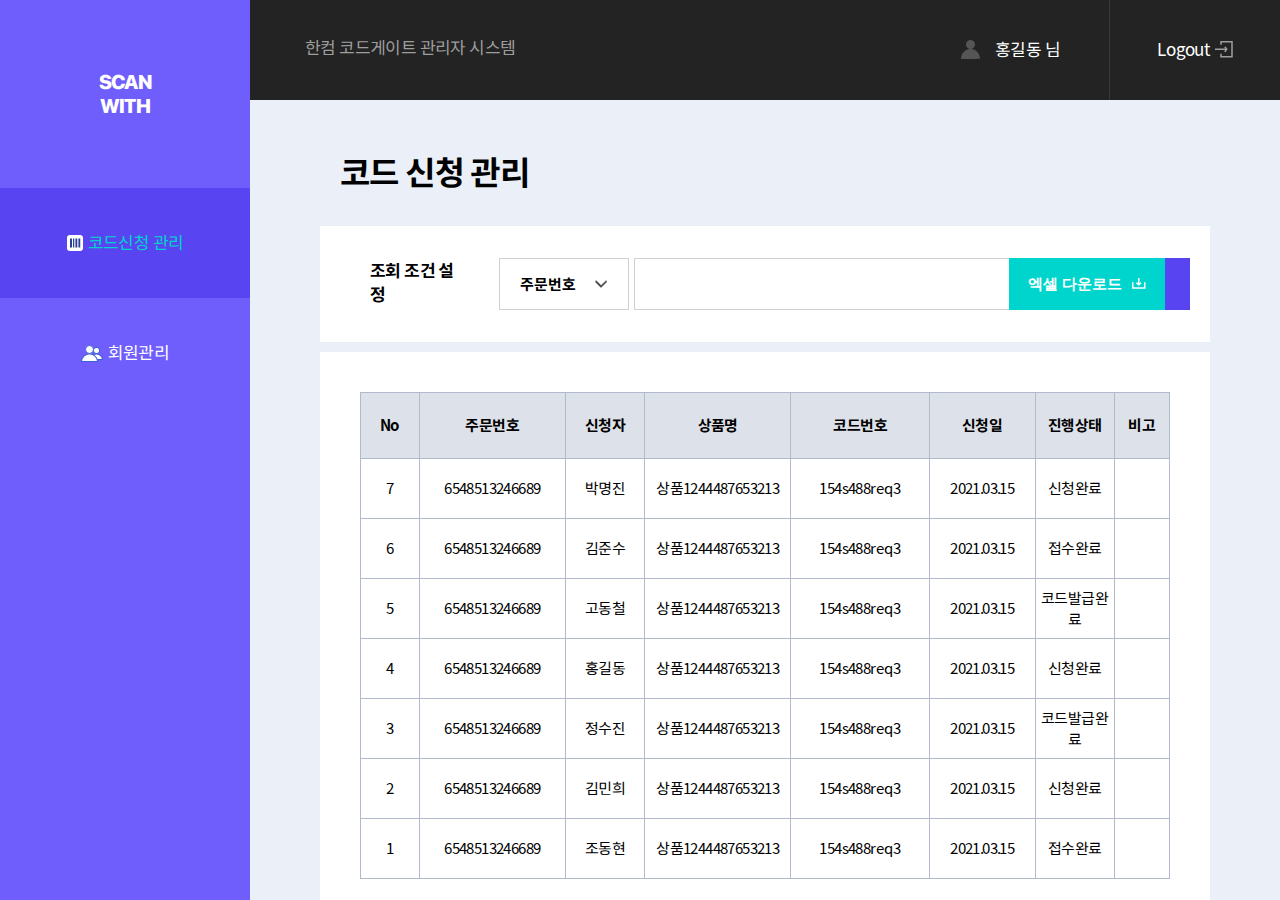
==== index.html @ f358d414 "Add files via upload" ====
<!DOCTYPE html>
<html lang="ko">
<head>
	<meta charset="UTF-8">
	<meta name="viewport" content="width=device-width, initial-scale=1.0, maximum-scale=1.0, minimum-scale=1.0, user-scalable=no" />
	<title>SCANWITH</title>
	<link rel="stylesheet" href="css/style.css" />
	<script src="js/jquery-3.5.1.min.js"></script>
	<script src="js/common.js"></script>
</head>

<body>
	<section id="wrap">
		<div id="lnb">
			<h1 id="logo">SCAN<br />WITH</h1>
			<ul id="gnb">
				<li class="on"><a href="#" class="icon1">코드신청 관리</a></li>
				<li><a href="#" class="icon2">회원관리</a></li>
			</ul>
		</div>
		<div id="container">
			<div class="topArea">
				<div class="left">한컴 코드게이트 관리자 시스템</div>
				<div class="right">
					<div class="user">홍길동 님</div>
					<a href="#" class="btnLogout">Logout</a>
				</div>
			</div>
			<div class="contArea">
				<div class="contTop">
					<h2>코드 신청 관리</h2>
				</div>
				<div class="boxSearch">
					<div class="title">조회 조건 설정</div>
					<div class="selectBasic">
						<select>
							<option>주문번호</option>
						</select>
					</div>
					<div class="inputBasic">
						<input type="text" />
					</div>
					<button type="button" class="btnBasic">조회</button>
					<div class="opt">
						<button type="button" class="btnBasic mint icon--down">엑셀 다운로드</button>
					</div>
				</div>
				<div class="boxCont">
					<table class="tableBasic">
						<colgroup>
							<col width="100" />
							<col width="200" />
							<col width="150" />
							<col width="200" />
							<col width="200" />
							<col width="150" />
							<col width="150" />
							<col width="100" />
						</colgroup>
						<thead>
							<tr>
								<th>No</th>
								<th>주문번호</th>
								<th>신청자</th>
								<th>상품명</th>
								<th>코드번호</th>
								<th>신청일</th>
								<th>진행상태</th>
								<th>비고</th>
							</tr>
						</thead>
						<tbody>
							<tr>
								<td>7</td>
								<td><a href="#" class="open--popup" data-pop="popupDetail">6548513246689</a></td>
								<td>박명진</td>
								<td>상품1244487653213</td>
								<td>154s488req3</td>
								<td>2021.03.15</td>
								<td>신청완료</td>
								<td></td>
							</tr>
							<tr>
								<td>6</td>
								<td><a href="#" class="open--popup" data-pop="popupDetail">6548513246689</a></td>
								<td>김준수</td>
								<td>상품1244487653213</td>
								<td>154s488req3</td>
								<td>2021.03.15</td>
								<td>접수완료</td>
								<td></td>
							</tr>
							<tr>
								<td>5</td>
								<td><a href="#" class="open--popup" data-pop="popupDetail">6548513246689</a></td>
								<td>고동철</td>
								<td>상품1244487653213</td>
								<td>154s488req3</td>
								<td>2021.03.15</td>
								<td>코드발급완료</td>
								<td></td>
							</tr>
							<tr>
								<td>4</td>
								<td><a href="#" class="open--popup" data-pop="popupDetail">6548513246689</a></td>
								<td>홍길동</td>
								<td>상품1244487653213</td>
								<td>154s488req3</td>
								<td>2021.03.15</td>
								<td>신청완료</td>
								<td></td>
							</tr>
							<tr>
								<td>3</td>
								<td><a href="#" class="open--popup" data-pop="popupDetail">6548513246689</a></td>
								<td>정수진</td>
								<td>상품1244487653213</td>
								<td>154s488req3</td>
								<td>2021.03.15</td>
								<td>코드발급완료</td>
								<td></td>
							</tr>
							<tr>
								<td>2</td>
								<td><a href="#" class="open--popup" data-pop="popupDetail">6548513246689</a></td>
								<td>김민희</td>
								<td>상품1244487653213</td>
								<td>154s488req3</td>
								<td>2021.03.15</td>
								<td>신청완료</td>
								<td></td>
							</tr>
							<tr>
								<td>1</td>
								<td><a href="#" class="open--popup" data-pop="popupDetail">6548513246689</a></td>
								<td>조동현</td>
								<td>상품1244487653213</td>
								<td>154s488req3</td>
								<td>2021.03.15</td>
								<td>접수완료</td>
								<td></td>
							</tr>
						</tbody>
					</table>
					<div class="boxPages">
						<a href="#" class="btnPage first">first</a>
						<a href="#" class="btnPage prev">prev</a>
						<ul>
							<li><a href="#">1</a></li>
							<li class="on"><a href="#">2</a></li>
							<li><a href="#">3</a></li>
						</ul>
						<a href="#" class="btnPage next">next</a>
						<a href="#" class="btnPage last">last</a>
					</div>
				</div>
			</div>
		</div>
	</section>
	<div id="popupDetail" class="popBasic">
		<div class="popBox">
			<h4 class="title">코드 신청 상세</h4>
			<div class="row">
				<div class="title">신청자 정보</div>
				<table class="tableBasic type--vertical">
					<colgroup>
						<col width="130" />
						<col width="350" />
						<col width="130" />
						<col width="350" />
					</colgroup>
					<tr>
						<th>주문번호</th>
						<td>154s488req3</td>
						<th>신청일</th>
						<td>2021.03.15</td>
					</tr>
					<tr>
						<th>신청자</th>
						<td>박영진</td>
						<th>사업자명</th>
						<td>(주)금거래소</td>
					</tr>
					<tr>
						<th>이메일</th>
						<td>elkfjoiqjl@naver.com</td>
						<th>사업자등록번호</th>
						<td>120-56-456789</td>
					</tr>
					<tr>
						<th>휴대전화번호</th>
						<td>010-5222-5555</td>
						<th>사업장등록번호</th>
						<td>02-5555-55555</td>
					</tr>
					<tr>
						<th>상품구분</th>
						<td>스토리형</td>
						<th>수량</th>
						<td>3</td>
					</tr>
					<tr>
						<th>상품명</th>
						<td colspan="3">큐빅18k반지</td>
					</tr>
					<tr>
						<th>브랜드</th>
						<td>골드플러스</td>
						<th>제조사</th>
						<td>금반지회사</td>
					</tr>
					<tr>
						<th>상품이미지</th>
						<td colspan="3"><div class="thumb"><img src="./images/imgThumb.png" alt="" /></div></td>
					</tr>
					<tr>
						<th>정품인증서</th>
						<td colspan="3"></td>
					</tr>
					<tr>
						<th>추가 신청 내용</th>
						<td colspan="3">코드 신청 세부내용</td>
					</tr>
				</table>
			</div>
			<div class="row">
				<div class="title">코드 관리</div>
				<dl class="listTable">
					<dt>코드번호</dt>
					<dd>
						<div class="innerBox">
							<div class="line">154s488req3</div>
							<button type="button" class="btnBasic">코드 발급</button>
						</div>
					</dd>
					<dt>진행상태</dt>
					<dd>
						<div class="innerBox">
							<input type="radio" id="chk_status1" name="chk_status" />
							<label for="chk_status1">신청완료</label>
							<input type="radio" id="chk_status2" name="chk_status" />
							<label for="chk_status2">접수완료</label>
							<input type="radio" id="chk_status3" name="chk_status" />
							<label for="chk_status3">코드발급완료</label>
						</div>
					</dd>
					<dt class="size-m">비고</dt>
					<dd class="size-m">
						<div class="innerBox">
							<div class="line">간략한 내용 메모</div>
						</div>
					</dd>
				</dl>
			</div>
			<div class="btn ta-c">
				<button type="button" class="btnBasic large">저장</button>
			</div>
			<a href="#" class="close">닫기</a>
		</div>
	</div>
	<div id="dim"></div>
</body>
</html>
---- css/style.css ----
@charset "utf-8";

@font-face {
	font-family: 'NotoSansKR';
	font-weight: 400;
	src: local('NotoSansKR-Regular'),
	url('../font/NotoSansKR-Regular.woff2') format('woff2'),
	url('../font/NotoSansKR-Regular.woff') format('woff'),
	url('../font/NotoSansKR-Regular.ttf') format('truetype');
}

@font-face {
	font-family: 'NotoSansKR';
	font-weight: 700;
	src: local('NotoSansKR-Bold'),
	url('../font/NotoSansKR-Bold.woff2') format('woff2'),
	url('../font/NotoSansKR-Bold.woff') format('woff'),
	url('../font/NotoSansKR-Bold.ttf') format('truetype');
}

@font-face {
	font-family: 'SFProDisplay';
	font-weight: 900;
	src: local('SF-Pro-Display-Heavy'),
	url('../font/SF-Pro-Display-Heavy.woff2') format('woff2'),
	url('../font/SF-Pro-Display-Heavy.woff') format('woff'),
	url('../font/SF-Pro-Display-Heavy.ttf') format('truetype');
}


/* common */
* {margin:0; padding:0; box-sizing: border-box; list-style:none; text-decoration:none;
	outline: none; -webkit-text-size-adjust: none; -webkit-tap-highlight-color: transparent; }
html, body { width: 100%; height:100%; position: relative; font-size:12px; font-family: 'NotoSansKR', 'Sans-serif'; letter-spacing: -0.05em; line-height:1.4; font-weight:400; color:#000; }
ul>li>a { text-decoration:none; }
a {color: inherit;}
table { border-collapse: collapse; }
.blind {position:absolute !important;visibility:hidden !important;top:0 !important;left:0 !important;height:0 !important;width:0 !important;font-size:0 !important;line-height:0 !important;overflow:hidden !important;}
fieldset {border:none;}
legend {display:none;}
caption {display:none;}
p, strong, span {letter-spacing: -0.05em;}
i {display: inline-block;}
em {font-style: normal; letter-spacing: -1px;}
input {box-sizing: border-box; border: 1px solid #ddd; background-color: #fff; border-radius: 0; -webkit-appearance: none; -moz-appearance: none; appearance: none; font-family:inherit; }
input[type=text]::-ms-clear {display:none;}
button {box-sizing: border-box; border: 0; background-color: transparent; cursor: pointer; color:inherit; font-family: 'SpoqaHanSansNeo', 'Sans-serif'; }
textarea { width:100%; height:136px; padding:18px 20px; border:1px solid #b1baca; box-sizing: border-box; resize: none; font-family:inherit; color:inherit; font-size:15px; }
select {-webkit-border-radius: 0; -webkit-appearance: none; -moz-appearance: none; -webkit-appearance: none; appearance: none; box-sizing: border-box; cursor: pointer; font-family: inherit; }
select::-ms-expand {display: none;}
img { max-width:100%; }
hr { border:0; }

article,aside,details,figcaption,figure,footer,header,hgroup,menu,nav,section { display:block; }

.ta-l { text-align:left !important; }
.ta-c { text-align:center !important; }
.ta-r { text-align:right !important; }

.color--red { color:#ff4141 !important; }

input[type="radio"] { position:absolute; left:-99999px; top:0; opacity:0; }
input[type="radio"]+label { margin-left:55px; padding-left:26px; position:relative; font-size:15px; font-weight:700; cursor:pointer; }
input[type="radio"]+label:before { content:''; width:20px; height:20px; position:absolute; left:0; top:50%; margin-top:-11px; border:1px solid #707070; border-radius:50%; }
input[type="radio"]:checked+label:after { content:''; width:12px; height:12px; position:absolute; left:5px; top:50%; margin-top:-6px; background:#5844f0; border-radius:50%; }
input[type="radio"]+label:first-of-type { margin-left:25px; }

#wrap { height:100%; overflow:hidden; }

#lnb { width:250px; height:100%; padding-top:70px; float:left; background:#705efc; }

#logo { margin-bottom:70px; text-align:center; color:#fff; font-size:20px; font-weight:900; font-family:"SFProDisplay", "Sans-serif"; line-height:24px; }
#gnb a { height:110px; display:block; text-align:center; color:#fff; line-height:110px; font-size:17px; }
#gnb a:before { content:''; margin-top:-2px; margin-right:5px; display:inline-block; vertical-align:middle; background-repeat:no-repeat; background-position:center center; }
#gnb a.icon1:before { width:16px; height:16px; background-image:url('../images/iconGnb1.png'); }
#gnb a.icon2:before { width:22px; height:17px; background-image:url('../images/iconGnb2.png'); }
#gnb a:hover, #gnb li.on a { background:#5844f0; color:#00d5cd; }

#container { height:100%; padding:100px 70px; position:relative; margin-left:250px; background:#ebeff7; }

#container .topArea { width:100%; height:100px; position:absolute; left:0; top:0; background:#232323; }
#container .topArea .left { padding-top:37px; padding-left:55px; color:#9e9e9e; font-size:17px; }
#container .topArea .right { position:absolute; right:0; top:0; }
#container .topArea .right .user { float:left; margin-right:50px; font-size:17px; color:#fff; line-height:100px; }
#container .topArea .right .user:before { content:''; width:20px; height:20px; margin-top:-2px; margin-right:14px; display:inline-block; background:url('../images/iconUser.png') no-repeat; vertical-align:middle; }
#container .topArea .right .btnLogout { width:170px; height:100px; float:left; box-shadow: -1px 0 0 0 rgba(255, 255, 255, 0.1); font-size:17px; color:#fff; line-height:100px; text-align:center; }
#container .topArea .right .btnLogout:after { content:''; width:18px; height:17px; margin-top:-4px; margin-left:5px; display:inline-block; background:url('../images/iconLogout.png') no-repeat; vertical-align:middle; }
#container .boxSearch { margin-bottom:10px; padding:32px 20px; display:flex; align-items:center; position:relative; background:#fff; }
#container .boxSearch > div { margin-right:5px; }
#container .boxSearch > div.title { padding:0 30px; font-size:17px; font-weight:700; }
#container .boxSearch .inputBasic { width:482px; }
#container .boxSearch .opt { position:absolute; right:40px; top:32px; }
#container .contArea { padding-top:50px; }
#container .contTop { padding:0 20px; margin-bottom:30px; font-size:22px; font-weight:700px; }
#container .boxCont { padding:40px 40px 20px; background:#fff; }

.selectBasic { width:138px; height:52px; position:relative; border:1px solid #d1d1d1; }
.selectBasic select { width:100%; height:100%; padding:0 20px; position:relative; border:0; background:transparent; z-index:2; font-size:15px; font-weight:700; }
.selectBasic:after { content:''; width:13px; height:7px; position:absolute; right:20px; top:50%; background:url('../images/iconSelect.png') center center no-repeat; transform:translateY(-50%); }

.tableBasic { width:100%; }
.tableBasic th { height:66px; background:#dde1e9; border:1px solid #b1baca; font-size:15px; }
.tableBasic td { height:60px; border:1px solid #b1baca; text-align:center; font-size:15px; }

.tableBasic.type--vertical td { padding:10px 30px; text-align:left; }
.tableBasic.type--vertical+.btn { margin-top:25px; }

.tableBasic td .thumb { width:150px; height:150px; display:flex; align-items:center; justify-content:center; border:1px solid #dde1e9; overflow:hidden; }

.tableBasic td .inputBasic+.btnBasic { margin-left:5px; }

.flexBox { width:100%; display:flex; align-items:center; }
.flexBox+.flexBox { margin-top:10px; }

.listTable { width:100%; overflow:hidden; }
.listTable dt { width:130px; height:52px; float:left; margin-bottom:4px; border:1px solid #b1baca; background:#dde1e9; text-align:center; line-height:50px; font-size:15px; font-weight:700; }
.listTable dd { margin-bottom:4px; margin-left:130px; display:block; align-items:center; font-size:15px; }
.listTable dd div.innerBox { width:100%; min-height:52px; display:flex; align-items:center; }
.listTable dd div.line { width:100%; min-height:52px; padding:14px 25px; border:1px solid #b1baca; border-left:0; }
.listTable dd div.line+.btnBasic { margin-left:5px; }
.listTable dd .btnBasic { width:130px; }

.listTable dt.size-m { height:118px; display:flex; align-items:center; justify-content:center; }
.listTable dd.size-m div.line { min-height:118px; }

.inputBasic { width:100%; }
.inputBasic input[type="text"] { width:100%; height:52px; padding:0 20px; border:1px solid #d1d1d1; font-size:15px; }

.btnBasic { width:100px; height:52px; background:#5844f0; color:#fff; font-size:15px; font-weight:700; }
.btnBasic.middle { width:130px; }
.btnBasic.large { width:270px; }
.btnBasic.mint { background:#00d5cd; }
.btnBasic.gray { background:#b1baca; }
.btnBasic.icon--down { width:156px; }
.btnBasic.icon--down:after { content:''; width:14px; height:11px; margin-left:10px; display:inline-block; background:url('../images/iconDown.png') no-repeat; }
.btnBasic+.btnBasic { margin-left:8px; }

.boxPages { margin-top:20px; text-align:center; }
.boxPages a.btnPage { width:30px; height:40px; margin:0 5px; display:inline-block; background-position:center center; background-repeat:no-repeat; font-size:0; text-indent:-99999px; vertical-align:middle; }
.boxPages a.btnPage.first { background-image:url('../images/iconArrow2.png'); }
.boxPages a.btnPage.prev { background-image:url('../images/iconArrow1.png'); }
.boxPages a.btnPage.next { background-image:url('../images/iconArrow1.png'); transform:rotate(180deg); }
.boxPages a.btnPage.last { background-image:url('../images/iconArrow2.png'); transform:rotate(180deg); }
.boxPages ul { display:inline-block; overflow:hidden; vertical-align:middle; }
.boxPages ul li { margin:0 5px; float:left; }
.boxPages ul li a { width:30px; height:40px; display:block; font-size:15px; text-align:center; line-height:40px; }
.boxPages ul li.on a { color:#5844f0; font-weight:700; }

.popBasic { width:100%; height:100%; display:none; position:fixed; left:0; top:0; z-index:2; overflow:auto; }
.popBox { width:1100px; padding:45px 40px; position:relative; margin:74px auto; background:#fff; }
.popBox h4.title { text-align:center; font-size:22px; font-weight:700; }
.popBox .row { margin-bottom:40px; }
.popBox .row .title { padding-left:22px; margin-bottom:20px; position:relative; font-size:17px; font-weight:700; }
.popBox .row .title:before { content:''; width:6px; height:6px; position:absolute; left:10px; top:50%; margin-top:-3px; background:#b1baca; }
.popBox a.close { width:40px; height:40px; position:absolute; right:28px; top:28px; background:url('../images/btnClose.png') center center no-repeat; font-size:0; text-indent:-99999px; }

#dim { width:100%; height:100%; display:none; position:fixed; left:0; top:0; background:rgba(0,0,0,0.7); z-index:1; }
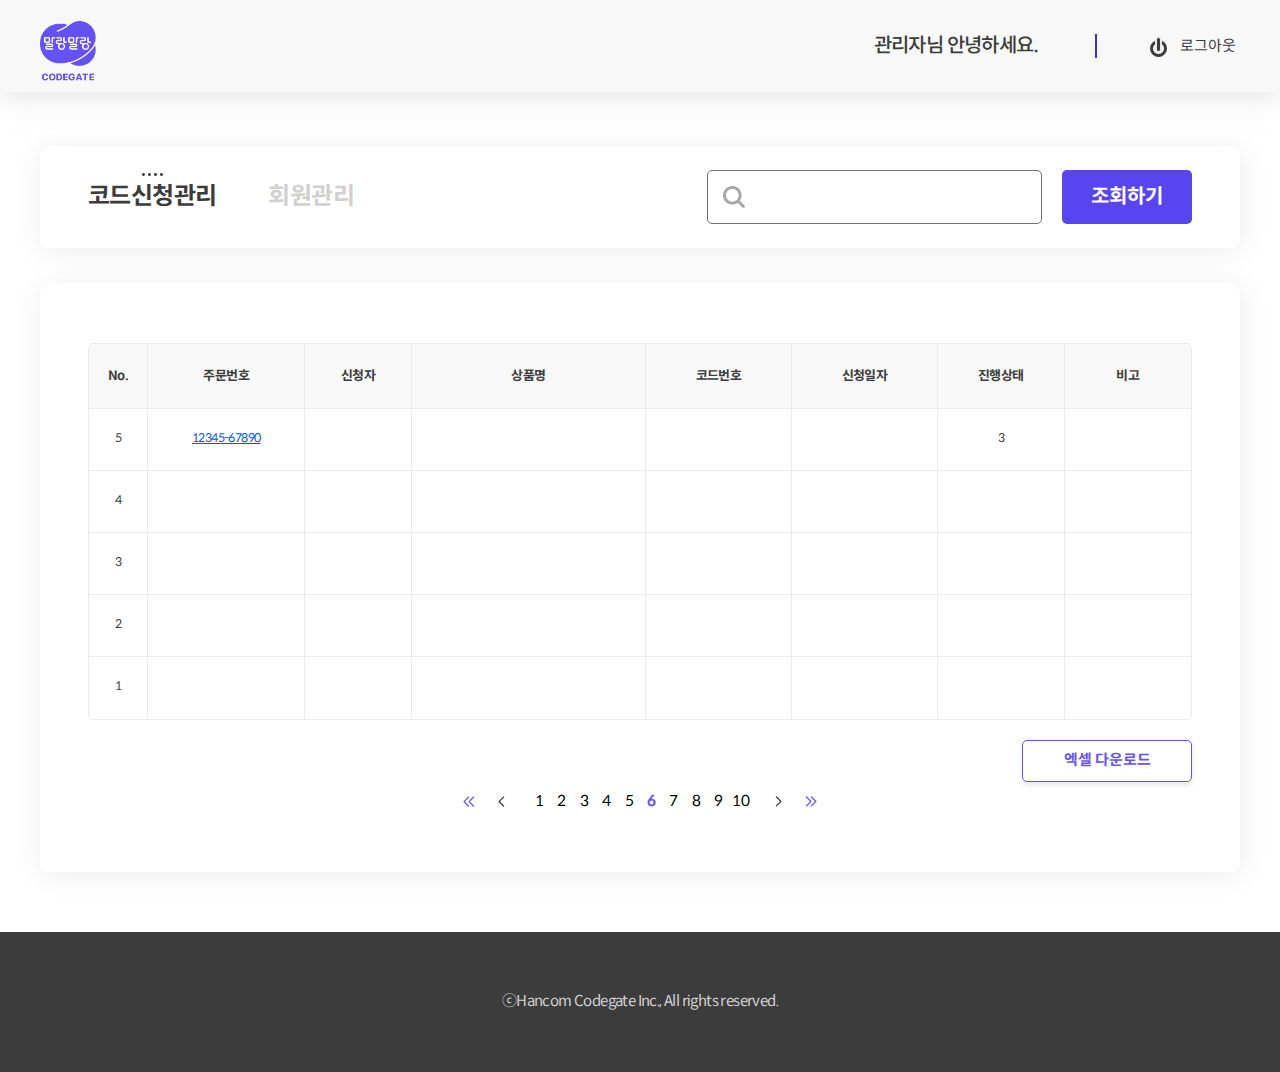
==== commit 5b53f974: "Add files via upload" ====
--- a/index.html
+++ b/index.html
@@ -2,8 +2,7 @@
 <html lang="ko">
 <head>
 	<meta charset="UTF-8">
-	<meta name="viewport" content="width=device-width, initial-scale=1.0, maximum-scale=1.0, minimum-scale=1.0, user-scalable=no" />
-	<title>SCANWITH</title>
+	<title>CODEGATE</title>
 	<link rel="stylesheet" href="css/style.css" />
 	<script src="js/jquery-3.5.1.min.js"></script>
 	<script src="js/common.js"></script>
@@ -11,253 +10,261 @@
 
 <body>
 	<section id="wrap">
-		<div id="lnb">
-			<h1 id="logo">SCAN<br />WITH</h1>
-			<ul id="gnb">
-				<li class="on"><a href="#" class="icon1">코드신청 관리</a></li>
-				<li><a href="#" class="icon2">회원관리</a></li>
-			</ul>
-		</div>
-		<div id="container">
-			<div class="topArea">
-				<div class="left">한컴 코드게이트 관리자 시스템</div>
-				<div class="right">
-					<div class="user">홍길동 님</div>
-					<a href="#" class="btnLogout">Logout</a>
-				</div>
-			</div>
-			<div class="contArea">
-				<div class="contTop">
-					<h2>코드 신청 관리</h2>
-				</div>
-				<div class="boxSearch">
-					<div class="title">조회 조건 설정</div>
-					<div class="selectBasic">
-						<select>
-							<option>주문번호</option>
-						</select>
-					</div>
-					<div class="inputBasic">
-						<input type="text" />
-					</div>
-					<button type="button" class="btnBasic">조회</button>
-					<div class="opt">
-						<button type="button" class="btnBasic mint icon--down">엑셀 다운로드</button>
-					</div>
-				</div>
-				<div class="boxCont">
-					<table class="tableBasic">
-						<colgroup>
-							<col width="100" />
-							<col width="200" />
-							<col width="150" />
-							<col width="200" />
-							<col width="200" />
-							<col width="150" />
-							<col width="150" />
-							<col width="100" />
-						</colgroup>
-						<thead>
-							<tr>
-								<th>No</th>
-								<th>주문번호</th>
-								<th>신청자</th>
-								<th>상품명</th>
-								<th>코드번호</th>
-								<th>신청일</th>
-								<th>진행상태</th>
-								<th>비고</th>
-							</tr>
-						</thead>
-						<tbody>
-							<tr>
-								<td>7</td>
-								<td><a href="#" class="open--popup" data-pop="popupDetail">6548513246689</a></td>
-								<td>박명진</td>
-								<td>상품1244487653213</td>
-								<td>154s488req3</td>
-								<td>2021.03.15</td>
-								<td>신청완료</td>
-								<td></td>
-							</tr>
-							<tr>
-								<td>6</td>
-								<td><a href="#" class="open--popup" data-pop="popupDetail">6548513246689</a></td>
-								<td>김준수</td>
-								<td>상품1244487653213</td>
-								<td>154s488req3</td>
-								<td>2021.03.15</td>
-								<td>접수완료</td>
-								<td></td>
-							</tr>
-							<tr>
-								<td>5</td>
-								<td><a href="#" class="open--popup" data-pop="popupDetail">6548513246689</a></td>
-								<td>고동철</td>
-								<td>상품1244487653213</td>
-								<td>154s488req3</td>
-								<td>2021.03.15</td>
-								<td>코드발급완료</td>
-								<td></td>
-							</tr>
-							<tr>
-								<td>4</td>
-								<td><a href="#" class="open--popup" data-pop="popupDetail">6548513246689</a></td>
-								<td>홍길동</td>
-								<td>상품1244487653213</td>
-								<td>154s488req3</td>
-								<td>2021.03.15</td>
-								<td>신청완료</td>
-								<td></td>
-							</tr>
-							<tr>
-								<td>3</td>
-								<td><a href="#" class="open--popup" data-pop="popupDetail">6548513246689</a></td>
-								<td>정수진</td>
-								<td>상품1244487653213</td>
-								<td>154s488req3</td>
-								<td>2021.03.15</td>
-								<td>코드발급완료</td>
-								<td></td>
-							</tr>
-							<tr>
-								<td>2</td>
-								<td><a href="#" class="open--popup" data-pop="popupDetail">6548513246689</a></td>
-								<td>김민희</td>
-								<td>상품1244487653213</td>
-								<td>154s488req3</td>
-								<td>2021.03.15</td>
-								<td>신청완료</td>
-								<td></td>
-							</tr>
-							<tr>
-								<td>1</td>
-								<td><a href="#" class="open--popup" data-pop="popupDetail">6548513246689</a></td>
-								<td>조동현</td>
-								<td>상품1244487653213</td>
-								<td>154s488req3</td>
-								<td>2021.03.15</td>
-								<td>접수완료</td>
-								<td></td>
-							</tr>
-						</tbody>
-					</table>
-					<div class="boxPages">
-						<a href="#" class="btnPage first">first</a>
-						<a href="#" class="btnPage prev">prev</a>
-						<ul>
-							<li><a href="#">1</a></li>
-							<li class="on"><a href="#">2</a></li>
-							<li><a href="#">3</a></li>
-						</ul>
-						<a href="#" class="btnPage next">next</a>
-						<a href="#" class="btnPage last">last</a>
-					</div>
-				</div>
-			</div>
-		</div>
+		<header id="header">
+      <div class="inner">
+        <h1 class="logo">CODEGATE</h1>
+        <div class="opt">
+          <div class="userName">관리자님 안녕하세요.</div>
+          <button type="button" class="btnLogout">로그아웃</button>
+        </div>
+      </div>
+    </header>
+    <div id="container">
+      <div class="inner">
+        <div class="box topArea">
+          <div class="boxTab">
+            <a href="#" class="active">코드신청관리</a>
+            <a href="#">회원관리</a>
+          </div>
+          <div class="boxSearch">
+            <div class="boxInput">
+              <input type="text" />
+            </div>
+            <button type="button" class="btnBasic bgPurple">조회하기</button>
+          </div>
+        </div>
+        <div class="box">
+          <div class="boxTable">
+            <table>
+              <colgroup>
+                <col width="60" />
+                <col width="160" />
+                <col width="110" />
+                <col width="240" />
+                <col width="150" />
+                <col width="150" />
+                <col width="130" />
+                <col width="130" />
+              </colgroup>
+              <thead>
+                <tr>
+                  <th>No.</th>
+                  <th>주문번호</th>
+                  <th>신청자</th>
+                  <th>상품명</th>
+                  <th>코드번호</th>
+                  <th>신청일자</th>
+                  <th>진행상태</th>
+                  <th>비고</th>
+                </tr>
+              </thead>
+              <tbody>
+                <tr>
+                  <td>5</td>
+                  <td><a href="#" class="open--popup" data-pop="detail">12345-67890</a></td>
+                  <td></td>
+                  <td></td>
+                  <td></td>
+                  <td></td>
+                  <td>3</td>
+                  <td></td>
+                </tr>
+                <tr>
+                  <td>4</td>
+                  <td></td>
+                  <td></td>
+                  <td></td>
+                  <td></td>
+                  <td></td>
+                  <td></td>
+                  <td></td>
+                </tr>
+                <tr>
+                  <td>3</td>
+                  <td></td>
+                  <td></td>
+                  <td></td>
+                  <td></td>
+                  <td></td>
+                  <td></td>
+                  <td></td>
+                </tr>
+                <tr>
+                  <td>2</td>
+                  <td></td>
+                  <td></td>
+                  <td></td>
+                  <td></td>
+                  <td></td>
+                  <td></td>
+                  <td></td>
+                </tr>
+                <tr>
+                  <td>1</td>
+                  <td></td>
+                  <td></td>
+                  <td></td>
+                  <td></td>
+                  <td></td>
+                  <td></td>
+                  <td></td>
+                </tr>
+              </tbody>
+            </table>
+          </div>
+          <div class="btn mb10 mt20 ta-r">
+            <button type="button" class="btnDownload">엑셀 다운로드</button>
+          </div>
+          <div class="boxPaging">
+            <a href="#" class="first">처음</a>
+            <a href="#" class="prev">이전</a>
+            <div class="num">
+              <a href="#">1</a>
+              <a href="#">2</a>
+              <a href="#">3</a>
+              <a href="#">4</a>
+              <a href="#">5</a>
+              <a href="#" class="on">6</a>
+              <a href="#">7</a>
+              <a href="#">8</a>
+              <a href="#">9</a>
+              <a href="#">10</a>
+            </div>
+            <a href="#" class="next">다음</a>
+            <a href="#" class="last">마지막</a>
+          </div>
+        </div>
+      </div>
+    </div>
+		<footer id="footer">ⓒHancom Codegate Inc., All rights reserved.</footer>
 	</section>
-	<div id="popupDetail" class="popBasic">
-		<div class="popBox">
-			<h4 class="title">코드 신청 상세</h4>
-			<div class="row">
-				<div class="title">신청자 정보</div>
-				<table class="tableBasic type--vertical">
-					<colgroup>
-						<col width="130" />
-						<col width="350" />
-						<col width="130" />
-						<col width="350" />
-					</colgroup>
-					<tr>
-						<th>주문번호</th>
-						<td>154s488req3</td>
-						<th>신청일</th>
-						<td>2021.03.15</td>
-					</tr>
-					<tr>
-						<th>신청자</th>
-						<td>박영진</td>
-						<th>사업자명</th>
-						<td>(주)금거래소</td>
-					</tr>
-					<tr>
-						<th>이메일</th>
-						<td>elkfjoiqjl@naver.com</td>
-						<th>사업자등록번호</th>
-						<td>120-56-456789</td>
-					</tr>
-					<tr>
-						<th>휴대전화번호</th>
-						<td>010-5222-5555</td>
-						<th>사업장등록번호</th>
-						<td>02-5555-55555</td>
-					</tr>
-					<tr>
-						<th>상품구분</th>
-						<td>스토리형</td>
-						<th>수량</th>
-						<td>3</td>
-					</tr>
-					<tr>
-						<th>상품명</th>
-						<td colspan="3">큐빅18k반지</td>
-					</tr>
-					<tr>
-						<th>브랜드</th>
-						<td>골드플러스</td>
-						<th>제조사</th>
-						<td>금반지회사</td>
-					</tr>
-					<tr>
-						<th>상품이미지</th>
-						<td colspan="3"><div class="thumb"><img src="./images/imgThumb.png" alt="" /></div></td>
-					</tr>
-					<tr>
-						<th>정품인증서</th>
-						<td colspan="3"></td>
-					</tr>
-					<tr>
-						<th>추가 신청 내용</th>
-						<td colspan="3">코드 신청 세부내용</td>
-					</tr>
-				</table>
-			</div>
-			<div class="row">
-				<div class="title">코드 관리</div>
-				<dl class="listTable">
-					<dt>코드번호</dt>
-					<dd>
-						<div class="innerBox">
-							<div class="line">154s488req3</div>
-							<button type="button" class="btnBasic">코드 발급</button>
-						</div>
-					</dd>
-					<dt>진행상태</dt>
-					<dd>
-						<div class="innerBox">
-							<input type="radio" id="chk_status1" name="chk_status" />
-							<label for="chk_status1">신청완료</label>
-							<input type="radio" id="chk_status2" name="chk_status" />
-							<label for="chk_status2">접수완료</label>
-							<input type="radio" id="chk_status3" name="chk_status" />
-							<label for="chk_status3">코드발급완료</label>
-						</div>
-					</dd>
-					<dt class="size-m">비고</dt>
-					<dd class="size-m">
-						<div class="innerBox">
-							<div class="line">간략한 내용 메모</div>
-						</div>
-					</dd>
-				</dl>
-			</div>
-			<div class="btn ta-c">
-				<button type="button" class="btnBasic large">저장</button>
-			</div>
-			<a href="#" class="close">닫기</a>
-		</div>
-	</div>
-	<div id="dim"></div>
+
+  <div id="detail" class="popBasic">
+    <div class="box">
+      <h3 class="title">코드신청 상세 내역</h3>
+      <div class="row">
+        <h5 class="title">신청자 정보</h5>
+        <div class="boxTable type--vertical">
+          <table>
+            <colgroup>
+              <col width="200" />
+              <col width="320" />
+              <col width="200" />
+              <col width="320" />
+            </colgroup>
+            <tr>
+              <th>주문번호</th>
+              <td colspan="3">12345-67890</td>
+            </tr>
+            <tr>
+              <th>신청자</th>
+              <td>박명진</td>
+              <th>사업자명</th>
+              <td>(주)금거래소</td>
+            </tr>
+            <tr>
+              <th>이메일</th>
+              <td>abcd@naver.com</td>
+              <th>사업자등록번호</th>
+              <td>120-86-20153</td>
+            </tr>
+            <tr>
+              <th>휴대전화번호</th>
+              <td>010-2222-5555</td>
+              <th>사업장전화번호</th>
+              <td>02-555-1234</td>
+            </tr>
+            <tr>
+              <th>상품구분</th>
+              <td>스토리형</td>
+              <th>수량</th>
+              <td>3</td>
+            </tr>
+            <tr>
+              <th>브랜드</th>
+              <td>골드플러스</td>
+              <th>제조사</th>
+              <td>금반지회사</td>
+            </tr>
+            <tr>
+              <th>상품명</th>
+              <td colspan="3">큐빅 18K 반지</td>
+            </tr>
+            <tr>
+              <th>상품이미지</th>
+              <td colspan="3">
+                <div class="boxItem">
+                  <div class="itemThumb">
+                    <img src="./images/content/imgThumb.png" alt="" />
+                  </div>
+                  <div class="itemThumb">
+                    <img src="./images/content/imgThumb.png" alt="" />
+                  </div>
+                  <div class="itemThumb">
+                    <img src="./images/content/imgThumb.png" alt="" />
+                  </div>
+                </div>
+              </td>
+            </tr>
+            <tr>
+              <th>정품인증서</th>
+              <td colspan="3"></td>
+            </tr>
+            <tr>
+              <th>신청일</th>
+              <td colspan="3">2021.03.05</td>
+            </tr>
+            <tr>
+              <th>추가신청내용</th>
+              <td colspan="3">코드 신청 세부 내용</td>
+            </tr>
+          </table>
+        </div>
+      </div>
+      <div class="row">
+        <h5 class="title">코드 관리</h5>
+        <div class="boxTable type--vertical input--confirm">
+          <table>
+            <colgroup>
+              <col width="200" />
+              <col width="840" />
+            </colgroup>
+            <tr>
+              <th>코드번호</th>
+              <td>
+                <div class="inputBasic type--file size--half">
+                  <input type="text">
+                  <button type="button">코드발급</button>
+                </div>
+              </td>
+            </tr>
+            <tr>
+              <th>진행상태</th>
+              <td>
+                <input type="radio" id="chk_status1" name="chk_status">
+                <label for="chk_status1">신청완료</label>
+                <input type="radio" id="chk_status2" name="chk_status">
+                <label for="chk_status2">접수완료</label>
+                <input type="radio" id="chk_status3" name="chk_status">
+                <label for="chk_status3">코드발급완료</label>
+              </td>
+            </tr>
+            <tr>
+              <th>비고</th>
+              <td>
+                <div class="inputBasic"><input type="text" placeholder="간략한 내용 메모"></div>
+              </td>
+            </tr>
+          </table>
+        </div>
+      </div>
+      <div class="btn">
+        <button type="button" class="btnBasic submit">저장</button>
+      </div>
+      <button type="button" class="close">닫기</button>
+    </div>
+  </div>
+
+  <div id="dim"></div>
 </body>
-</html>+</html>
--- a/css/style.css
+++ b/css/style.css
@@ -1,157 +1,24 @@
 @charset "utf-8";
+@import url("./common.css");
 
-@font-face {
-	font-family: 'NotoSansKR';
-	font-weight: 400;
-	src: local('NotoSansKR-Regular'),
-	url('../font/NotoSansKR-Regular.woff2') format('woff2'),
-	url('../font/NotoSansKR-Regular.woff') format('woff'),
-	url('../font/NotoSansKR-Regular.ttf') format('truetype');
-}
+.boxLogin { position:absolute; left:0; top:0; right:0; bottom:140px; display:flex; align-items:center; justify-content:center; text-align:center; z-index:10; }
+.boxLogin .inner { width:100%; max-height:100%; padding:30px 0; overflow:auto; }
+.boxLogin h1.logo { width:106px; height:117px; margin:0 auto 73px; background:url('../images/common/logo.png') center center no-repeat; font-size:0; text-indent:-99999px; }
+.boxLogin .title { margin-bottom:38px; font-size:24px; text-align:center; }
+.boxLogin .boxInput { width:336px; margin:0 auto; text-align:left; }
+.boxLogin .boxInput+.boxInput { margin-top:14px; }
+.boxLogin .btn { margin-top:55px; }
+.boxLogin .inner > .boxGuide { margin-top:30px; display:inline-block; vertical-align:middle; }
 
-@font-face {
-	font-family: 'NotoSansKR';
-	font-weight: 700;
-	src: local('NotoSansKR-Bold'),
-	url('../font/NotoSansKR-Bold.woff2') format('woff2'),
-	url('../font/NotoSansKR-Bold.woff') format('woff'),
-	url('../font/NotoSansKR-Bold.ttf') format('truetype');
-}
+.topArea { padding-top:34px; padding-bottom:34px; }
+.topArea .boxTab:after { content:''; display:block; clear:both; }
+.topArea .boxTab a { float:left; position:relative; font-size:24px; color:#d0d0d0; font-weight:700; }
+.topArea .boxTab a+a { margin-left:52px; }
+.topArea .boxTab a.active { color:#3c3c3c; }
+.topArea .boxTab a.active:after { content:''; width:22px; height:4px; position:absolute; left:50%; top:-8px; margin-left:-11px; background:url('../images/content/iconTopTab.png') no-repeat; }
+.topArea .boxSearch { position:absolute; right:48px; top:24px; overflow:hidden; }
+.topArea .boxSearch .boxInput { width:335px; float:left; }
+.topArea .boxSearch .boxInput input { padding-left:50px; background:url('../images/common/iconSearch.png') 15px center no-repeat; border-color:#707070; }
+.topArea .boxSearch button { width:130px; height:54px; float:left; margin-left:20px; }
 
-@font-face {
-	font-family: 'SFProDisplay';
-	font-weight: 900;
-	src: local('SF-Pro-Display-Heavy'),
-	url('../font/SF-Pro-Display-Heavy.woff2') format('woff2'),
-	url('../font/SF-Pro-Display-Heavy.woff') format('woff'),
-	url('../font/SF-Pro-Display-Heavy.ttf') format('truetype');
-}
-
-
-/* common */
-* {margin:0; padding:0; box-sizing: border-box; list-style:none; text-decoration:none;
-	outline: none; -webkit-text-size-adjust: none; -webkit-tap-highlight-color: transparent; }
-html, body { width: 100%; height:100%; position: relative; font-size:12px; font-family: 'NotoSansKR', 'Sans-serif'; letter-spacing: -0.05em; line-height:1.4; font-weight:400; color:#000; }
-ul>li>a { text-decoration:none; }
-a {color: inherit;}
-table { border-collapse: collapse; }
-.blind {position:absolute !important;visibility:hidden !important;top:0 !important;left:0 !important;height:0 !important;width:0 !important;font-size:0 !important;line-height:0 !important;overflow:hidden !important;}
-fieldset {border:none;}
-legend {display:none;}
-caption {display:none;}
-p, strong, span {letter-spacing: -0.05em;}
-i {display: inline-block;}
-em {font-style: normal; letter-spacing: -1px;}
-input {box-sizing: border-box; border: 1px solid #ddd; background-color: #fff; border-radius: 0; -webkit-appearance: none; -moz-appearance: none; appearance: none; font-family:inherit; }
-input[type=text]::-ms-clear {display:none;}
-button {box-sizing: border-box; border: 0; background-color: transparent; cursor: pointer; color:inherit; font-family: 'SpoqaHanSansNeo', 'Sans-serif'; }
-textarea { width:100%; height:136px; padding:18px 20px; border:1px solid #b1baca; box-sizing: border-box; resize: none; font-family:inherit; color:inherit; font-size:15px; }
-select {-webkit-border-radius: 0; -webkit-appearance: none; -moz-appearance: none; -webkit-appearance: none; appearance: none; box-sizing: border-box; cursor: pointer; font-family: inherit; }
-select::-ms-expand {display: none;}
-img { max-width:100%; }
-hr { border:0; }
-
-article,aside,details,figcaption,figure,footer,header,hgroup,menu,nav,section { display:block; }
-
-.ta-l { text-align:left !important; }
-.ta-c { text-align:center !important; }
-.ta-r { text-align:right !important; }
-
-.color--red { color:#ff4141 !important; }
-
-input[type="radio"] { position:absolute; left:-99999px; top:0; opacity:0; }
-input[type="radio"]+label { margin-left:55px; padding-left:26px; position:relative; font-size:15px; font-weight:700; cursor:pointer; }
-input[type="radio"]+label:before { content:''; width:20px; height:20px; position:absolute; left:0; top:50%; margin-top:-11px; border:1px solid #707070; border-radius:50%; }
-input[type="radio"]:checked+label:after { content:''; width:12px; height:12px; position:absolute; left:5px; top:50%; margin-top:-6px; background:#5844f0; border-radius:50%; }
-input[type="radio"]+label:first-of-type { margin-left:25px; }
-
-#wrap { height:100%; overflow:hidden; }
-
-#lnb { width:250px; height:100%; padding-top:70px; float:left; background:#705efc; }
-
-#logo { margin-bottom:70px; text-align:center; color:#fff; font-size:20px; font-weight:900; font-family:"SFProDisplay", "Sans-serif"; line-height:24px; }
-#gnb a { height:110px; display:block; text-align:center; color:#fff; line-height:110px; font-size:17px; }
-#gnb a:before { content:''; margin-top:-2px; margin-right:5px; display:inline-block; vertical-align:middle; background-repeat:no-repeat; background-position:center center; }
-#gnb a.icon1:before { width:16px; height:16px; background-image:url('../images/iconGnb1.png'); }
-#gnb a.icon2:before { width:22px; height:17px; background-image:url('../images/iconGnb2.png'); }
-#gnb a:hover, #gnb li.on a { background:#5844f0; color:#00d5cd; }
-
-#container { height:100%; padding:100px 70px; position:relative; margin-left:250px; background:#ebeff7; }
-
-#container .topArea { width:100%; height:100px; position:absolute; left:0; top:0; background:#232323; }
-#container .topArea .left { padding-top:37px; padding-left:55px; color:#9e9e9e; font-size:17px; }
-#container .topArea .right { position:absolute; right:0; top:0; }
-#container .topArea .right .user { float:left; margin-right:50px; font-size:17px; color:#fff; line-height:100px; }
-#container .topArea .right .user:before { content:''; width:20px; height:20px; margin-top:-2px; margin-right:14px; display:inline-block; background:url('../images/iconUser.png') no-repeat; vertical-align:middle; }
-#container .topArea .right .btnLogout { width:170px; height:100px; float:left; box-shadow: -1px 0 0 0 rgba(255, 255, 255, 0.1); font-size:17px; color:#fff; line-height:100px; text-align:center; }
-#container .topArea .right .btnLogout:after { content:''; width:18px; height:17px; margin-top:-4px; margin-left:5px; display:inline-block; background:url('../images/iconLogout.png') no-repeat; vertical-align:middle; }
-#container .boxSearch { margin-bottom:10px; padding:32px 20px; display:flex; align-items:center; position:relative; background:#fff; }
-#container .boxSearch > div { margin-right:5px; }
-#container .boxSearch > div.title { padding:0 30px; font-size:17px; font-weight:700; }
-#container .boxSearch .inputBasic { width:482px; }
-#container .boxSearch .opt { position:absolute; right:40px; top:32px; }
-#container .contArea { padding-top:50px; }
-#container .contTop { padding:0 20px; margin-bottom:30px; font-size:22px; font-weight:700px; }
-#container .boxCont { padding:40px 40px 20px; background:#fff; }
-
-.selectBasic { width:138px; height:52px; position:relative; border:1px solid #d1d1d1; }
-.selectBasic select { width:100%; height:100%; padding:0 20px; position:relative; border:0; background:transparent; z-index:2; font-size:15px; font-weight:700; }
-.selectBasic:after { content:''; width:13px; height:7px; position:absolute; right:20px; top:50%; background:url('../images/iconSelect.png') center center no-repeat; transform:translateY(-50%); }
-
-.tableBasic { width:100%; }
-.tableBasic th { height:66px; background:#dde1e9; border:1px solid #b1baca; font-size:15px; }
-.tableBasic td { height:60px; border:1px solid #b1baca; text-align:center; font-size:15px; }
-
-.tableBasic.type--vertical td { padding:10px 30px; text-align:left; }
-.tableBasic.type--vertical+.btn { margin-top:25px; }
-
-.tableBasic td .thumb { width:150px; height:150px; display:flex; align-items:center; justify-content:center; border:1px solid #dde1e9; overflow:hidden; }
-
-.tableBasic td .inputBasic+.btnBasic { margin-left:5px; }
-
-.flexBox { width:100%; display:flex; align-items:center; }
-.flexBox+.flexBox { margin-top:10px; }
-
-.listTable { width:100%; overflow:hidden; }
-.listTable dt { width:130px; height:52px; float:left; margin-bottom:4px; border:1px solid #b1baca; background:#dde1e9; text-align:center; line-height:50px; font-size:15px; font-weight:700; }
-.listTable dd { margin-bottom:4px; margin-left:130px; display:block; align-items:center; font-size:15px; }
-.listTable dd div.innerBox { width:100%; min-height:52px; display:flex; align-items:center; }
-.listTable dd div.line { width:100%; min-height:52px; padding:14px 25px; border:1px solid #b1baca; border-left:0; }
-.listTable dd div.line+.btnBasic { margin-left:5px; }
-.listTable dd .btnBasic { width:130px; }
-
-.listTable dt.size-m { height:118px; display:flex; align-items:center; justify-content:center; }
-.listTable dd.size-m div.line { min-height:118px; }
-
-.inputBasic { width:100%; }
-.inputBasic input[type="text"] { width:100%; height:52px; padding:0 20px; border:1px solid #d1d1d1; font-size:15px; }
-
-.btnBasic { width:100px; height:52px; background:#5844f0; color:#fff; font-size:15px; font-weight:700; }
-.btnBasic.middle { width:130px; }
-.btnBasic.large { width:270px; }
-.btnBasic.mint { background:#00d5cd; }
-.btnBasic.gray { background:#b1baca; }
-.btnBasic.icon--down { width:156px; }
-.btnBasic.icon--down:after { content:''; width:14px; height:11px; margin-left:10px; display:inline-block; background:url('../images/iconDown.png') no-repeat; }
-.btnBasic+.btnBasic { margin-left:8px; }
-
-.boxPages { margin-top:20px; text-align:center; }
-.boxPages a.btnPage { width:30px; height:40px; margin:0 5px; display:inline-block; background-position:center center; background-repeat:no-repeat; font-size:0; text-indent:-99999px; vertical-align:middle; }
-.boxPages a.btnPage.first { background-image:url('../images/iconArrow2.png'); }
-.boxPages a.btnPage.prev { background-image:url('../images/iconArrow1.png'); }
-.boxPages a.btnPage.next { background-image:url('../images/iconArrow1.png'); transform:rotate(180deg); }
-.boxPages a.btnPage.last { background-image:url('../images/iconArrow2.png'); transform:rotate(180deg); }
-.boxPages ul { display:inline-block; overflow:hidden; vertical-align:middle; }
-.boxPages ul li { margin:0 5px; float:left; }
-.boxPages ul li a { width:30px; height:40px; display:block; font-size:15px; text-align:center; line-height:40px; }
-.boxPages ul li.on a { color:#5844f0; font-weight:700; }
-
-.popBasic { width:100%; height:100%; display:none; position:fixed; left:0; top:0; z-index:2; overflow:auto; }
-.popBox { width:1100px; padding:45px 40px; position:relative; margin:74px auto; background:#fff; }
-.popBox h4.title { text-align:center; font-size:22px; font-weight:700; }
-.popBox .row { margin-bottom:40px; }
-.popBox .row .title { padding-left:22px; margin-bottom:20px; position:relative; font-size:17px; font-weight:700; }
-.popBox .row .title:before { content:''; width:6px; height:6px; position:absolute; left:10px; top:50%; margin-top:-3px; background:#b1baca; }
-.popBox a.close { width:40px; height:40px; position:absolute; right:28px; top:28px; background:url('../images/btnClose.png') center center no-repeat; font-size:0; text-indent:-99999px; }
-
-#dim { width:100%; height:100%; display:none; position:fixed; left:0; top:0; background:rgba(0,0,0,0.7); z-index:1; }+.btnDownload { width:170px; height:42px; border:1px solid #6552f6; border-radius:5px; box-shadow: 0 3px 6px 0 rgba(0, 0, 0, 0.1); font-size:15px; font-weight:700; color:#6552f6; }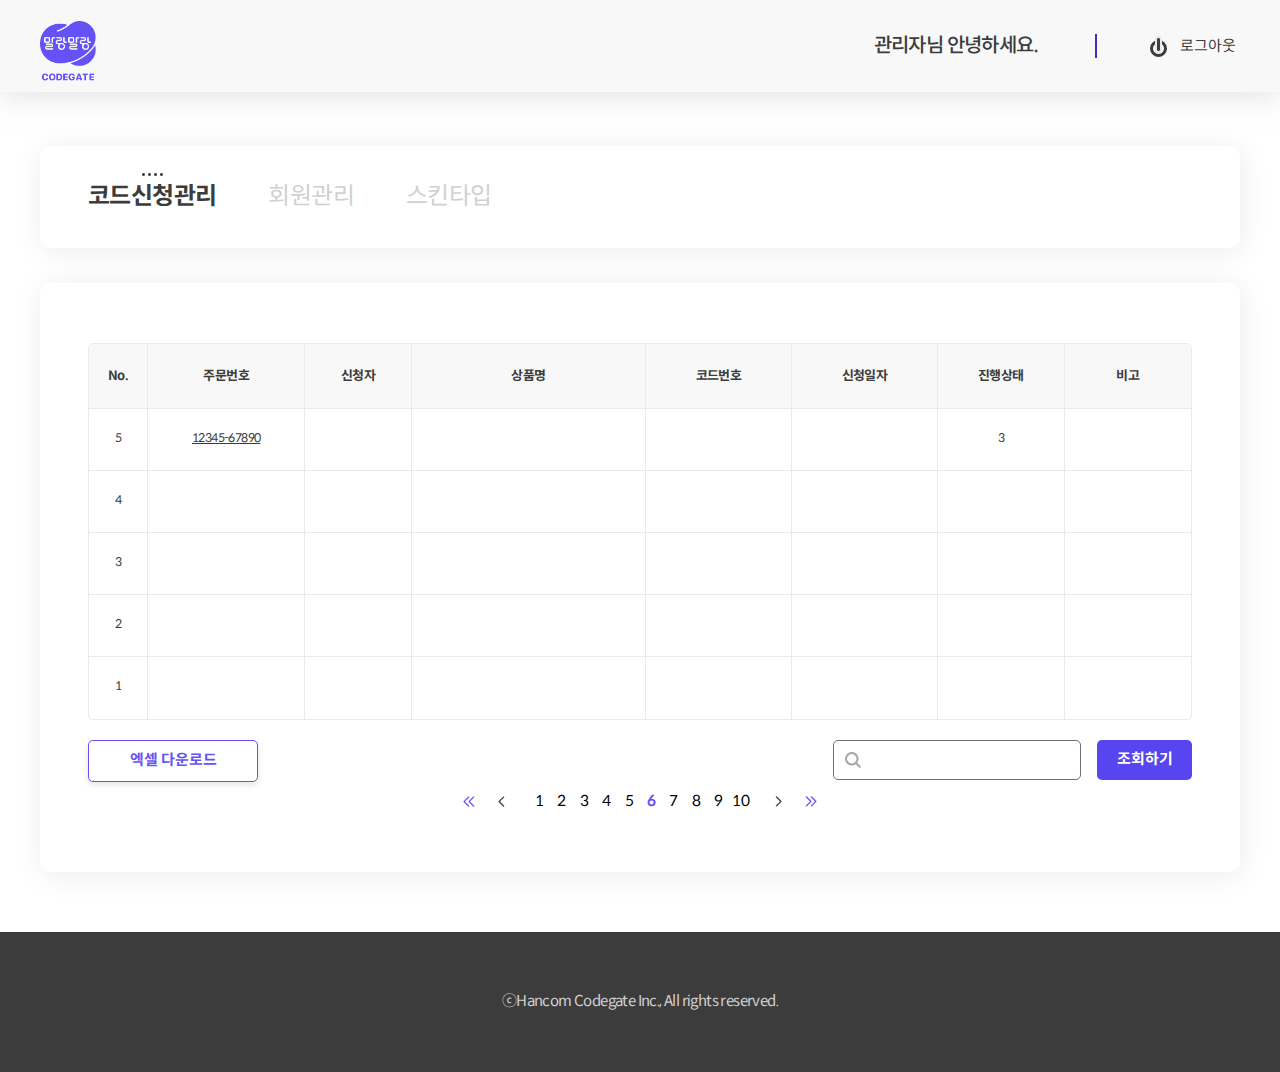
==== commit d8deb8cd: "Add files via upload" ====
--- a/index.html
+++ b/index.html
@@ -25,13 +25,9 @@
           <div class="boxTab">
             <a href="#" class="active">코드신청관리</a>
             <a href="#">회원관리</a>
-          </div>
-          <div class="boxSearch">
-            <div class="boxInput">
-              <input type="text" />
-            </div>
-            <button type="button" class="btnBasic bgPurple">조회하기</button>
-          </div>
+            <a href="#">스킨타입</a>
+          </div>
+          
         </div>
         <div class="box">
           <div class="boxTable">
@@ -112,8 +108,18 @@
               </tbody>
             </table>
           </div>
-          <div class="btn mb10 mt20 ta-r">
-            <button type="button" class="btnDownload">엑셀 다운로드</button>
+          <div class="btn mb10 mt20">
+            <div class="left">
+              <button type="button" class="btnDownload">엑셀 다운로드</button>
+            </div>
+            <div class="right">
+              <div class="boxSearch">
+                <div class="boxInput">
+                  <input type="text" />
+                </div>
+                <button type="button" class="btnBasic bgPurple br5">조회하기</button>
+              </div>
+            </div>
           </div>
           <div class="boxPaging">
             <a href="#" class="first">처음</a>
--- a/css/style.css
+++ b/css/style.css
@@ -12,13 +12,14 @@
 
 .topArea { padding-top:34px; padding-bottom:34px; }
 .topArea .boxTab:after { content:''; display:block; clear:both; }
-.topArea .boxTab a { float:left; position:relative; font-size:24px; color:#d0d0d0; font-weight:700; }
+.topArea .boxTab a { float:left; position:relative; font-size:24px; color:#d0d0d0; }
 .topArea .boxTab a+a { margin-left:52px; }
-.topArea .boxTab a.active { color:#3c3c3c; }
+.topArea .boxTab a.active { color:#3c3c3c; font-weight:700; }
 .topArea .boxTab a.active:after { content:''; width:22px; height:4px; position:absolute; left:50%; top:-8px; margin-left:-11px; background:url('../images/content/iconTopTab.png') no-repeat; }
-.topArea .boxSearch { position:absolute; right:48px; top:24px; overflow:hidden; }
-.topArea .boxSearch .boxInput { width:335px; float:left; }
-.topArea .boxSearch .boxInput input { padding-left:50px; background:url('../images/common/iconSearch.png') 15px center no-repeat; border-color:#707070; }
-.topArea .boxSearch button { width:130px; height:54px; float:left; margin-left:20px; }
+
+.boxSearch { overflow:hidden; }
+.boxSearch .boxInput { width:248px; float:left; }
+.boxSearch .boxInput input { height:40px; padding-left:38px; background:url('../images/common/iconSearch.png') 11px center no-repeat; background-size:16px auto; border-color:#707070; }
+.boxSearch button { width:95px; height:40px; float:left; margin-left:16px; font-size:15px; }
 
 .btnDownload { width:170px; height:42px; border:1px solid #6552f6; border-radius:5px; box-shadow: 0 3px 6px 0 rgba(0, 0, 0, 0.1); font-size:15px; font-weight:700; color:#6552f6; }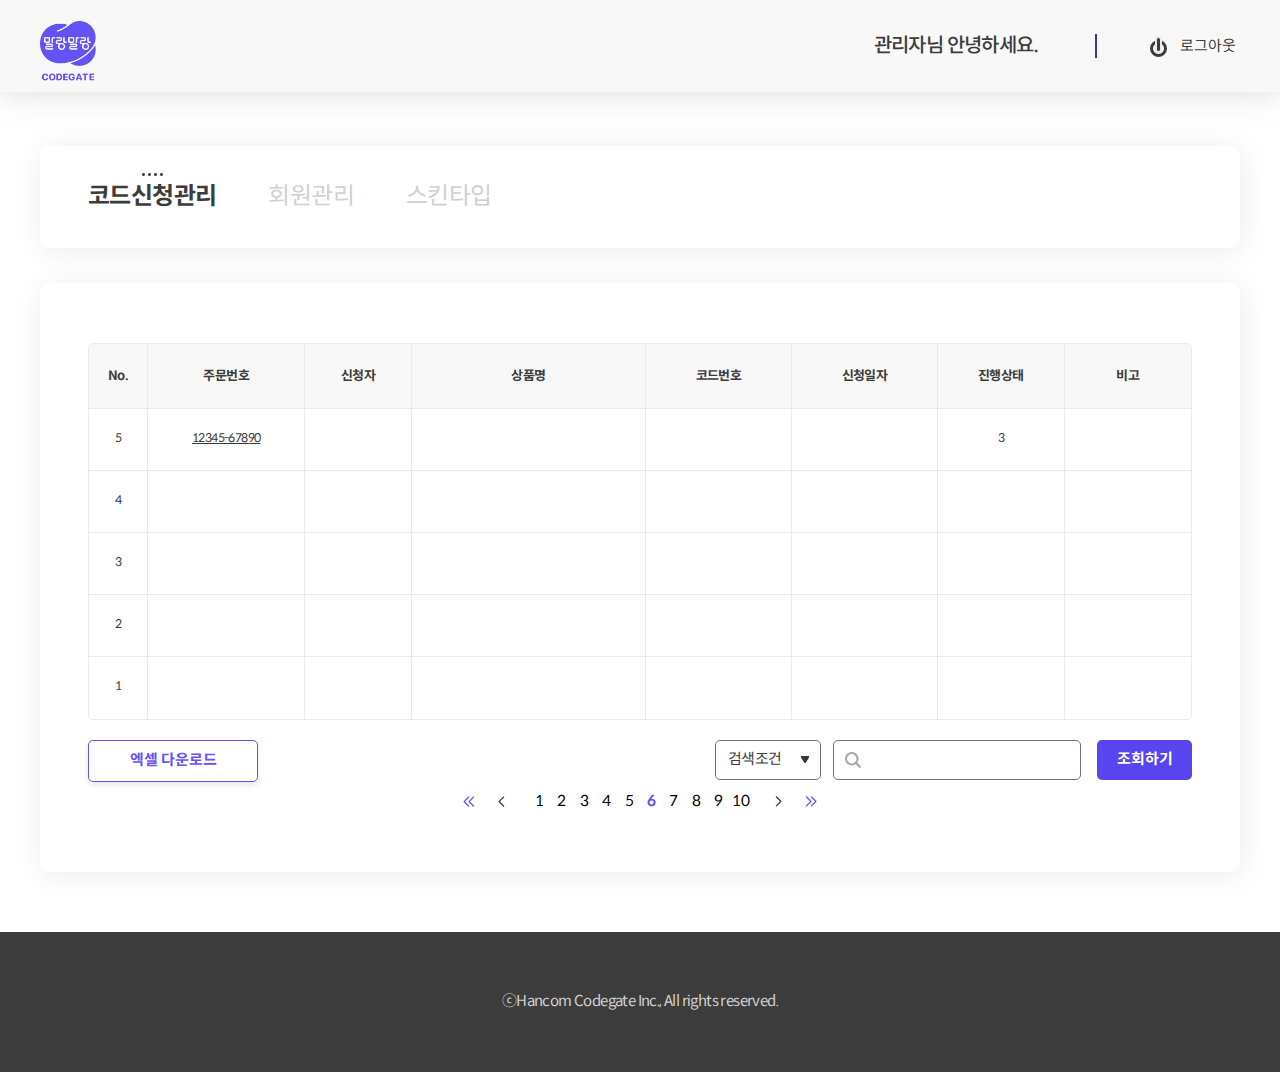
==== commit 4c4e7014: "Add files via upload" ====
--- a/index.html
+++ b/index.html
@@ -114,6 +114,14 @@
             </div>
             <div class="right">
               <div class="boxSearch">
+                <div class="boxSelect">
+                  <div class="select">검색조건</div>
+                  <ul>
+                    <li><a href="#">주문번호</a></li>
+                    <li><a href="#">신청자</a></li>
+                    <li><a href="#">상품명</a></li>
+                  </ul>
+                </div>
                 <div class="boxInput">
                   <input type="text" />
                 </div>
@@ -159,10 +167,6 @@
               <col width="320" />
             </colgroup>
             <tr>
-              <th>주문번호</th>
-              <td colspan="3">12345-67890</td>
-            </tr>
-            <tr>
               <th>신청자</th>
               <td>박명진</td>
               <th>사업자명</th>
@@ -180,21 +184,32 @@
               <th>사업장전화번호</th>
               <td>02-555-1234</td>
             </tr>
-            <tr>
-              <th>상품구분</th>
-              <td>스토리형</td>
-              <th>수량</th>
-              <td>3</td>
+          </table>
+        </div>
+      </div>
+      <div class="row">
+        <h5 class="title">코드 신청 정보</h5>
+        <div class="boxTable type--vertical input--confirm">
+          <table>
+            <colgroup>
+              <col width="200" />
+              <col width="320" />
+              <col width="200" />
+              <col width="320" />
+            </colgroup>
+            <tr>
+              <th>주문번호</th>
+              <td colspan="3">12345-67890</td>
+            </tr>
+            <tr>
+              <th>상품명</th>
+              <td colspan="3">큐빅 18K 반지</td>
             </tr>
             <tr>
               <th>브랜드</th>
               <td>골드플러스</td>
               <th>제조사</th>
               <td>금반지회사</td>
-            </tr>
-            <tr>
-              <th>상품명</th>
-              <td colspan="3">큐빅 18K 반지</td>
             </tr>
             <tr>
               <th>상품이미지</th>
@@ -210,11 +225,28 @@
                     <img src="./images/content/imgThumb.png" alt="" />
                   </div>
                 </div>
+                <div class="inputBasic type--file size--half">
+                  <input type="text" value="imgSkin.png">
+                  <button type="button">첨부</button>
+                </div>
+              </td>
+            </tr>
+            <tr>
+              <th>Link URL</th>
+              <td colspan="3">
+                <div class="inputBasic">
+                  <input type="text" value="https://www.gode.com" />
+                </div>
               </td>
             </tr>
             <tr>
               <th>정품인증서</th>
-              <td colspan="3"></td>
+              <td colspan="3">
+                <div class="inputBasic type--file size--half">
+                  <input type="text" value="큐빅18K반지 인증서.pdf">
+                  <button type="button">첨부</button>
+                </div>
+              </td>
             </tr>
             <tr>
               <th>신청일</th>
@@ -222,7 +254,9 @@
             </tr>
             <tr>
               <th>추가신청내용</th>
-              <td colspan="3">코드 신청 세부 내용</td>
+              <td colspan="3">
+                <textarea></textarea>
+              </td>
             </tr>
           </table>
         </div>
@@ -233,20 +267,40 @@
           <table>
             <colgroup>
               <col width="200" />
-              <col width="840" />
+              <col width="320" />
+              <col width="200" />
+              <col width="320" />
             </colgroup>
             <tr>
+              <th>코드 수량</th>
+              <td>
+                <div class="inputBasic">
+                  <input type="text" value="2">
+                </div>
+              </td>
+              <th>상품 수량</th>
+              <td>
+                <div class="inputBasic">
+                  <input type="text" value="5">
+                </div>
+              </td>
+            </tr>
+            <tr>
               <th>코드번호</th>
-              <td>
+              <td colspan="3">
                 <div class="inputBasic type--file size--half">
                   <input type="text">
                   <button type="button">코드발급</button>
                 </div>
+                <div class="inputBasic type--file size--half">
+                  <input type="text">
+                  <button type="button">코드발급</button>
+                </div>
               </td>
             </tr>
             <tr>
               <th>진행상태</th>
-              <td>
+              <td colspan="3">
                 <input type="radio" id="chk_status1" name="chk_status">
                 <label for="chk_status1">신청완료</label>
                 <input type="radio" id="chk_status2" name="chk_status">
@@ -257,7 +311,7 @@
             </tr>
             <tr>
               <th>비고</th>
-              <td>
+              <td colspan="3">
                 <div class="inputBasic"><input type="text" placeholder="간략한 내용 메모"></div>
               </td>
             </tr>
--- a/css/style.css
+++ b/css/style.css
@@ -17,7 +17,16 @@
 .topArea .boxTab a.active { color:#3c3c3c; font-weight:700; }
 .topArea .boxTab a.active:after { content:''; width:22px; height:4px; position:absolute; left:50%; top:-8px; margin-left:-11px; background:url('../images/content/iconTopTab.png') no-repeat; }
 
-.boxSearch { overflow:hidden; }
+.boxSearch:after { content:''; display:block; clear:both; visibility:visible; }
+.boxSearch .boxSelect { position:relative; float:left; margin-right:12px; }
+.boxSearch .boxSelect .select { width:106px; height:40px; padding:0 22px 0 12px; position:relative; border:1px solid #707070; border-radius:5px; text-align:left; line-height:38px; font-size:15px; color:#3c3c3c; cursor:pointer; }
+.boxSearch .boxSelect .select:after { content:''; width:10px; height:8px; position:absolute; right:10px; top:50%; margin-top:-4px; background:url('../images/common/iconSelect.png') center center no-repeat; }
+.boxSearch .boxSelect ul { width:100%; max-height:0; position:absolute; left:0; top:40px; overflow:hidden; transition:all .5s; box-shadow:0 3px 6px 0 rgba(0,0,0,.27); background:#fff; border-radius:5px; }
+.boxSearch .boxSelect ul.active { max-height:500px; }
+.boxSearch .boxSelect ul li:first-child { padding-top:12px; }
+.boxSearch .boxSelect ul li:last-child { padding-bottom:12px; }
+.boxSearch .boxSelect ul li a { display:block; position:relative; padding:4px 12px; font-size:15px; color:#3c3c3c; text-align:left; }
+.boxSearch .boxSelect ul li.active a:after { content:''; width:14px; height:10px; position:absolute; right:12px; top:10px; background:url('../images/common/iconSelectActive.png') no-repeat; }
 .boxSearch .boxInput { width:248px; float:left; }
 .boxSearch .boxInput input { height:40px; padding-left:38px; background:url('../images/common/iconSearch.png') 11px center no-repeat; background-size:16px auto; border-color:#707070; }
 .boxSearch button { width:95px; height:40px; float:left; margin-left:16px; font-size:15px; }
